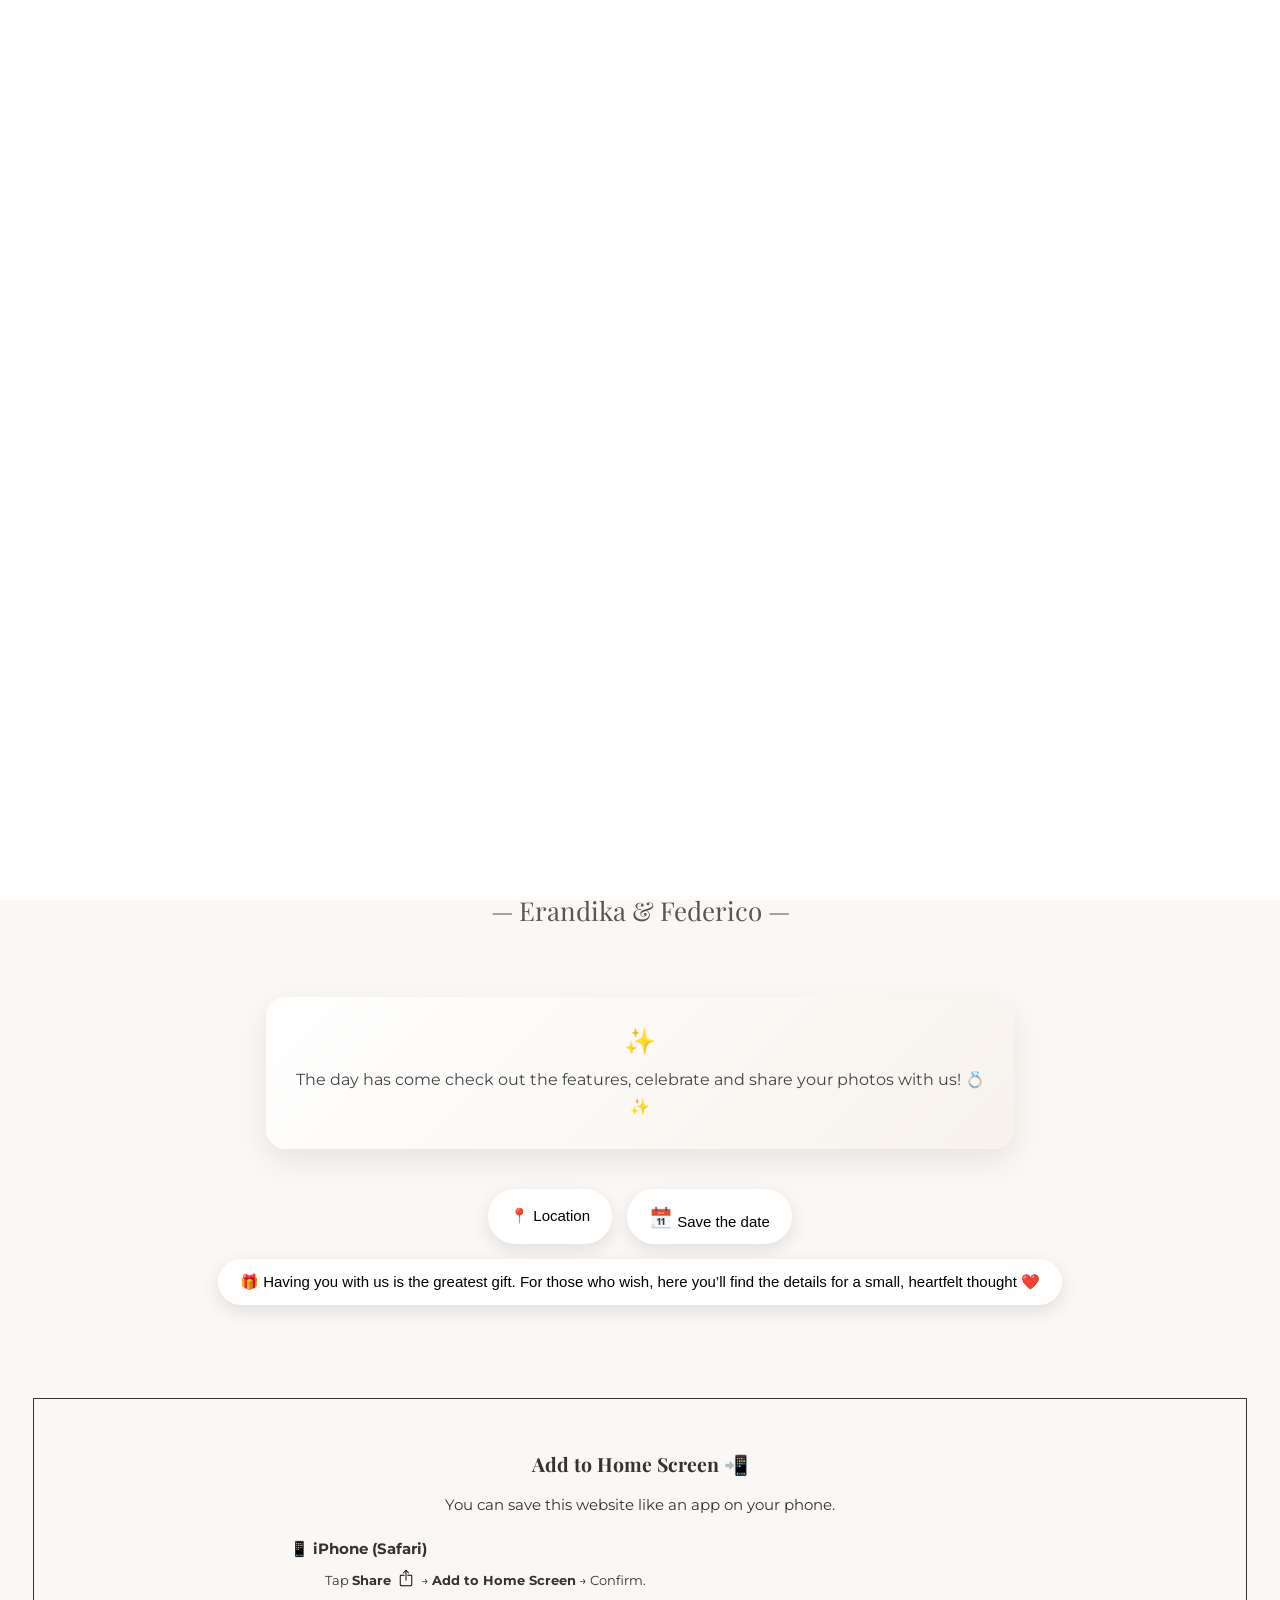
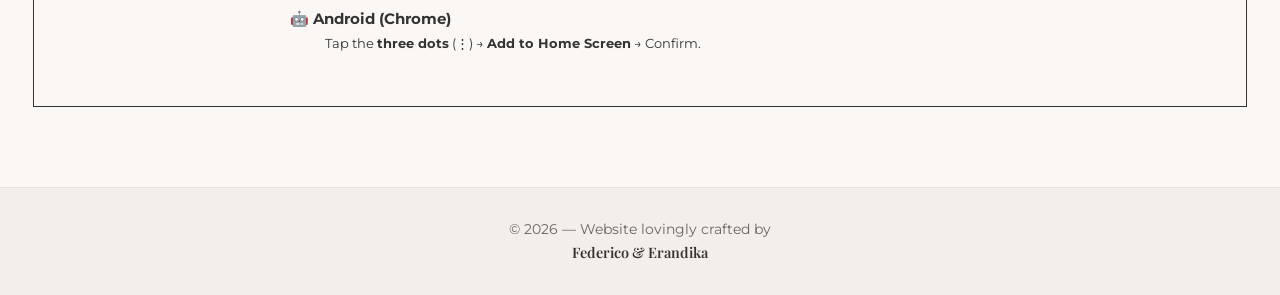
==== index.html @ 7929e70b "add ceremony page to help guests to understand what's happening" ====
<!DOCTYPE html>
<html lang="it">
<head>
  <meta charset="UTF-8">
  <title>Wedding Day 💍</title>
  <meta name="viewport" content="width=device-width, initial-scale=1.0">
  <link href="https://unpkg.com/aos@2.3.4/dist/aos.css" rel="stylesheet">
  <link rel="icon" type="image/png" href="assets/img/wedding-logo.png">
  <link rel="apple-touch-icon" href="assets/img/wedding-logo.png">
  <meta property="og:title" content="Save the date, here we are! Erandika & Federico 💍">
  <meta property="og:description" content="Scopri tutti i dettagli e conferma la tua presenza">
  <meta property="og:image" content="https://federicoerandika-max.github.io/weddingDay/preview.jpg">
  <meta property="og:url" content="https://federicoerandika-max.github.io/weddingDay-test">

  <link href="https://fonts.googleapis.com/css2?family=Playfair+Display:wght@400;600&family=Montserrat:wght@300;500&display=swap" rel="stylesheet">
  <link rel="stylesheet" href="assets/css/future-updates.css">
  <link rel="stylesheet" href="assets/css/photo-share.css">
  <link rel="stylesheet" href="assets/css/gallery.css">
  <link rel="stylesheet" href="assets/css/navbarstyles.css">
  <link rel="stylesheet" href="assets/css/table-finder.css">
  
  <style>
    [data-aos] {
      transition-property: transform, opacity;
    }
    
    body {
      margin: 0;
      font-family: 'Montserrat', sans-serif;
      background: #faf7f4;
      color: #333;
      text-align: center;
    }

    h1, h2 {
      font-family: 'Playfair Display', serif;
    }

    .container {
      max-width: 900px;
      margin: auto;
      padding: 20px;
    }

    .lang-switch {
      margin-bottom: 15px;
    }

    .lang-switch button {
      border: none;
      background: white;
      padding: 8px 14px;
      margin: 0 5px;
      border-radius: 20px;
      cursor: pointer;
      box-shadow: 0 4px 10px rgba(0,0,0,0.1);
    }

    .video-wrapper {
      position: relative;
      border-radius: 16px;
      overflow: hidden;
    }

    video {
      width: 100%;
      border-radius: 16px;
    }

    .tooltip {
      position: absolute;
      background: rgba(255,255,255,0.95);
      padding: 12px 18px;
      border-radius: 20px;
      font-weight: 500;
      cursor: pointer;
      box-shadow: 0 8px 20px rgba(0,0,0,0.15);
      display: none;
      animation: fadeIn 1s ease forwards;
    }

    .tooltip.location {
      top: 8%;
      left: 5%;
    }

    .tooltip.date {
      bottom: 8%;
      right: 5%;
    }

    @keyframes fadeIn {
      from { opacity: 0; transform: scale(0.9); }
      to { opacity: 1; transform: scale(1); }
    }

    .countdown {
      display: flex;
      justify-content: center;
      gap: 15px;
      margin: 30px 0;
    }

    .countdown div {
      background: white;
      padding: 15px;
      border-radius: 14px;
      min-width: 70px;
      box-shadow: 0 5px 15px rgba(0,0,0,0.08);
    }

    iframe {
      width: 100%;
      min-height: 900px;
      border: none;
      border-radius: 20px;
      margin-top: 30px;
    }

    @media (max-width: 600px) {
      .tooltip.location { top: 10%; left: 5%; }
      .tooltip.date { bottom: 10%; right: 5%; }
      .countdown {
        gap: 10px;
      }
    
      .countdown div {
        padding: 12px;
        min-width: 60px;
        font-size: 14px;
      }
    }

    #intro {
      max-width: 700px;
      margin: auto;
      font-size: 16px;
    }

    #addToHome, #iosSteps, #androidSteps {
      font-size: 13px;
      padding: 5%;
    }

    #signature {
      margin-top: 40px;
      font-family: 'Playfair Display', serif;
      font-size: 26px;
      color: #444;
      opacity: 0.9;
    }

    #signature::before {
      content: "— ";
    }

    #signature::after {
      content: " —";
    }

    @media (max-width: 600px) {
      #signature {
        font-size: 22px;
      }
      

      iframe {
        min-height: 1980px;
      }
    }

    body.lock-scroll {
      overflow: hidden;
    }

    .video-wrapper.fullscreen {
      position: fixed;
      inset: 0;
      z-index: 999;
      border-radius: 0;
    }

    .video-wrapper.fullscreen video {
      height: 100vh;
      object-fit: contain;
      background: white;
      border-radius: 0;
    }

    .info-buttons {
      display: flex;
      flex-wrap: wrap;
      justify-content: center;
      gap: 15px;
      margin: 40px 0;
    }

    .info-buttons button {
      border: none;
      background: white;
      padding: 14px 22px;
      border-radius: 30px;
      font-size: 15px;
      cursor: pointer;
      box-shadow: 0 6px 18px rgba(0,0,0,0.1);
    }

    @keyframes videoExit {
      from {
        transform: scale(1);
        opacity: 1;
      }
      to {
        transform: scale(0.92);
        opacity: 0;
      }
    }

    .video-wrapper.exit {
      animation: videoExit 1s ease forwards;
    }

    .iban, .name {
        margin: 25px 0;
        padding: 20px;
        border-radius: 16px;
        background: #f6f3f0;
        font-weight: 500;
        letter-spacing: 0.5px;
        word-break: break-all;
        cursor: pointer;
        transition: transform .15s ease, background .15s ease;
    }

    iban:active {
        transform: scale(0.97);
        background: #ece7e2;
    }

    a {
        display: inline-block;
        margin-top: 25px;
        padding: 12px 24px;
        border-radius: 30px;
        background: #fff;
        color: #333;
        text-decoration: none;
        box-shadow: 0 5px 15px rgba(0, 0, 0, 0.1);
    }

    #giftSheet {
      position: fixed;
      inset: 0;
      background: rgba(0,0,0,0.4);
      display: none;
      z-index: 2000;
    }

    #giftSheet.active {
      display: block;
    }

    .sheet-content {
      position: absolute;
      bottom: 0;
      width: 90%;
      background: #faf7f4;
      border-radius: 24px 24px 0 0;
      padding: 30px 20px;
      animation: slideUp .4s ease;
    }

    .sheet-handle {
      width: 40px;
      height: 5px;
      background: #ccc;
      border-radius: 10px;
      margin: 0 auto 15px;
    }

    @keyframes slideUp {
        from {
            transform: translateY(100%);
        }

        to {
            transform: translateY(0);
        }
    }

    button#closeButton {
      background: white;
      padding: 5px 10px;
      border-radius: 6px;
      border: 1px solid white;
      font-family: 'Montserrat', sans-serif;
    }

    .sheet-content {
      transition: transform 0.35s ease;
      touch-action: none;
    }

    #giftSheet.closing .sheet-content {
      transform: translateY(100%);
    }

    .sheet-handle {
      animation: handlePulse 2s infinite;
    }

    @keyframes handlePulse {
      0%, 100% { opacity: 0.6; }
      50% { opacity: 1; }
    }

    #giftSheet {
      pointer-events: none;
    }

    #giftSheet.active {
      pointer-events: auto;
    }
    
    .site-footer {
      margin-top: 80px;
      padding: 30px 20px;
      background: #f3eee9;
      color: #666;
      font-size: 0.9rem;
      border-top: 1px solid rgba(0,0,0,0.05);
    }
    
    .site-footer strong {
      font-family: 'Playfair Display', serif;
      font-weight: 600;
      color: #333;
    }
    
    .site-footer p {
      margin: 0;
      line-height: 1.6;
    }

    /* animazioni in out */
    .fade-in-up {
      opacity: 0;
      transform: translateY(30px);
      transition: all .6s ease;
    }

    .fade-in-up.visible {
      opacity: 1;
      transform: translateY(0);
    }

    .fade-out-down {
      opacity: 0;
      transform: translateY(20px);
    }

    .hidden {
      display: none !important;
    }
  </style>
</head>

<body>

    <header class="navbar hidden" >
        <div class="nav-container">
          <a href="index.html" class="nav-logo">Federico & Erandika</a>
      
          <button class="nav-toggle" id="navToggle" aria-label="Menu">
            ☰
          </button>
        </div>
      
        <nav class="nav-links" id="navLinks">
          <a href="index.html" class="nav-link">Home</a>
          <a href="pages/timeline.html" class="nav-link navTimeline hidden" id="navTimeline">Timeline 🕒</a>
          <a href="pages/poruwa.html" class="nav-link hidden" id="navPoruwa"></a>
          <a href="pages/gift.html" class="nav-link" id="navGift"></a>
          <a href="https://itunes.apple.com/it/app/wedshoots/id660256196?ls=1" class="nav-link last" id="navWedshoots"></a>
          <!-- <a href="pages/timeline.html" class="nav-link" id="navFAQ"></a> -->
        </nav>
      </header>
      

<div class="container">

  <!-- LANGUAGE SWITCH -->
  <div class="lang-switch">
    <button onclick="setLanguage('it')">🇮🇹 Italiano</button>
    <button onclick="setLanguage('en')">🇬🇧 English</button>
  </div>

  <h1 id="title"></h1>

  <!-- VIDEO -->
  <div class="video-wrapper">
    <video id="weddingVideo" autoplay muted playsinline>
      <source id="videoSource" src="" type="video/mp4">
    </video>

    <div class="tooltip location" onclick="openMaps()">📍 <span id="locationLabel"></span></div>
    <div class="tooltip date" onclick="addToCalendar()">
      <img src="assets/img/june-11-calendar.png" alt="calendar icon" width="50" height="50" style="
            border: none;
            margin: -13px;
            position: relative;
            top: 4px;
        "> <span id="dateLabel"></span>
    </div>

  </div>

  <!-- COUNTDOWN -->
   <section id="countdownSection">
    <h2 id="countdownTitle" data-aos="fade-up"></h2>
    <div class="countdown" id="countdown" data-aos="zoom-in" data-aos-delay="300"></div>
   </section>
  
  <!-- TABLE FINDER (visibile solo il giorno del matrimonio) -->
  <section id="tableFinder" class="table-finder hidden" data-aos="fade-up">
    <br>
    <h2 id="tfTitle"></h2>
    <p class="tf-subtitle" id="tfSubtitle"></p>

    <!-- Form di ricerca con autocomplete -->
    <div class="tf-search-form" id="tfSearchForm">
      <div class="tf-autocomplete-wrapper">
        <input type="text" id="tfInput" autocomplete="off">
        <ul class="tf-dropdown" id="tfDropdown"></ul>
      </div>
    </div>

    <!-- Risultato -->
    <div class="tf-result" id="tfResult">
      <div class="tf-result-card">
        <img src="assets/img/white-jasmine-flower.png" class="tf-table-icon" width="50" height="50" style="place-self: anchor-center;">
        <p class="tf-guest-name" id="tfGuestName"></p>
        <p class="tf-table-name" id="tfTableName"></p>
      </div>
      <br>
      <button class="tf-change-btn" onclick="resetTableFinder()" id="tfChangeBtn"></button>
    </div>

    <!-- Non trovato -->
    <p class="tf-not-found" id="tfNotFound"></p>
  </section>

  <!-- TEXT -->
  <p id="intro" style="margin-top:30px; line-height:1.7;" data-aos="fade-up" data-aos-delay="150"></p>

  <br><br>
  <div id="signature" data-aos="fade-up" data-aos-anchor="#formTitle" data-aos-delay="300">
    <span id="signatureText"></span>
  </div>

  <!-- FORM -->
  <h2 id="formTitle" data-aos="fade-up"></h2>
  <div id="moduleForm">
    <iframe src="https://docs.google.com/forms/d/e/1FAIpQLSdMn0MNh3PHIAVU8OO1W1rGzOxo4_UyxrAfP-YkgaRZuObMDg/viewform?embedded=true"
      width="100%"
      height="900"
      frameborder="0"
      marginheight="0"
      marginwidth="0">
    </iframe>
  </div>
  


  <br>
  <div class="future-updates" data-aos="fade-up" data-aos-delay="150">
    <span class="future-icon">✨</span>
    <p id="futureUpdates"></p>
  </div>

  <div id="instagramShare" class="instagram-share hidden" data-aos="zoom-in">
    <p style="margin-top:12px; font-size:0.85rem; opacity:0.7;" id="tagAdvice">
    </p>

    <button class="ig-button" onclick="openInstagram()" id="shareOnInstagram">
    </button>
    <br>
    <button id="wedshootsBtn"
        class="action-btn"
        data-i18n="wedshoots_btn" onclick="onClickShareAPhoto()">
    </button>
    <br>   
  </div>

  <div class="info-buttons fade-in-up" id="info-buttons">
  <div id="btn-timeline" class="btn-timeline hidden">
      <button onclick="window.location.href='pages/timeline.html'">
        <span id="timeline"></span>
      </button>
      <br>
    </div>
    <button onclick="openMaps()">📍 <span id="btnLocation"></span></button>
    <button onclick="addToCalendar()">
      <img src="assets/img/june-11-calendar.png" alt="calendar icon" width="50" height="50" style="
            border: none;
            margin: -13px;
            position: relative;
            top: 4px;
        "> <span id="btnDate"></span>
    </button>
    <button onclick="openGift()">🎁 <span id="btnGift"></span></button>
  </div>
</div>

<section id="hashtagGallery" class="hashtag-gallery hidden" data-aos="fade-up">
  <h3 id="hashtagGalleryTitle"></h3>
  <p id="publishedPhotos">
  </p>

  <div class="gallery-embed">
    <!-- iframe servizio hashtag qui -->
  </div>
</section>

<section id="addToHome" data-aos="fade-up" style="margin: 33px;border: 1px solid;padding: 36px;">
  <h2 id="addHomeTitle"></h2>

  <div style="max-width:700px;margin:auto;font-size:15px;line-height:1.6;">
    <p id="addHomeIntro"></p>

    <div style="text-align:left;margin-top:20px;">
      <p><strong>📱 iPhone (Safari)</strong><br>
        <span id="iosSteps"></span>
      </p>

      <p><strong>🤖 Android (Chrome)</strong><br>
        <span id="androidSteps"></span>
      </p>
    </div>
  </div>
</section>

<script src="https://unpkg.com/aos@2.3.4/dist/aos.js"></script>
<script>
  /* ================== TRANSITIONS ================== */
  AOS.init({
    duration: 900,
    once: true,
    easing: 'ease-out-cubic'
  });
</script>
  
<script>
  
  
/* ================== TRANSLATIONS ================== */
const translations = {
  it: {
    title: "Ci sposiamo 💍",
    countdownTitle: "Countdown al grande giorno",
    formTitle: "Conferma la tua presenza",
    location: "Location",
    date: "Salva la data",
    intro: `
        Ebbene sì… ci siamo!<br><br>
        Dopo tanta (tantissima!) attesa, possiamo dirlo ad alta voce: <strong>ci sposiamo! 👰🏽‍♀️🤵🏾‍♂️</strong><br><br>
        In questa pagina troverete un breve <strong>modulo da compilare</strong>, ci aiuterà a organizzare tutto al meglio
        e a prenderci cura di ogni dettaglio, vi chiediamo solo di farci sapere <strong>entro il 30 marzo</strong>:<br><br>
        Avervi accanto in questo giorno così importante per noi renderà tutto ancora più speciale.<br><br>
        Non vediamo l’ora di festeggiare, emozionarci e vivere questo momento insieme a voi,
        con le persone che amiamo davvero ❤️✨
    `,
    futureUpdates: "Seguiranno a breve ulteriori dettagli dell\'evento.",
    addHomeTitle: "Aggiungi alla Home 📲",
    addHomeIntro: "Puoi salvare questo sito come se fosse un’app sul tuo telefono.",
    iosSteps: `Tocca il pulsante <strong>Condividi</strong> <img src="assets/img/share-apple.svg" alt="share icon" width="24" height="24" style="position: relative;top: 6px;" onclick="addToHome()"> → <strong>Aggiungi alla schermata Home</strong> → Conferma.`,
    androidSteps: "Tocca i <strong>tre puntini</strong> (⋮) → <strong>Aggiungi a schermata Home</strong> → Conferma.",
    signature: "Erandika & Federico",
    btnLocation: "Location",
    btnDate: "Salva la data",
    btnGift: "Se desiderate farci un regalo, il dono più grande per noi sarà avervi accanto. Per chi lo desidera, qui trovate le coordinate per un pensiero libero e spontaneo ❤️",
    giftTitle: "Un pensiero per noi 🎁",
    giftText: "Il regalo più grande per noi sarà avervi accanto in questo giorno speciale.<br><br>Per chi lo desidera, qui trovate le coordinate per un pensiero libero e spontaneo ❤️",
    iban: "IBAN: IT78 L030 6909 4831 0000 001 1214",
    copy: "Tocca per copiare",
    closeButton: 'Chiudi',
    name: "INTESTATARIO: <br> HARIN FEDERICO ATTYGALA",
    footer: "© 2026 — Sito realizzato con amore da<br><strong>Federico & Erandika</strong>",
    tagAdvice: `taggaci <strong id="tagEra">@erandikaconthrath</strong> e <strong id="tagFede">@harinfederico</strong>`,
    shareOnInstagram: "Condividi su Instagram 📸 ",
    publishedPhotos: `
      Tutte le foto verranno pubblicate con<br>
      <strong>#ErandikaFedericoWedding2026</strong>
    `,
    hashtagGalleryTitle: "Momenti condivisi ❤️",
    wedshoots_btn: `
      Condividi i tuoi scatti 📸<br>
      <small> (il codice è già copiato dovrai solo incollarlo) </small>
    `,
    formRevealed: 'Il grande giorno è arrivato, scopri tutte le funzionalità, festeggia e condividi le tue foto con noi! 💍✨',
    timeline: 'Segui la Timeline dell\'evento 🕒',
    navGift: 'Un pensiero per noi 🎁',
    navPoruwa: 'La cerimonia del Poruwa <img src="assets/img/white-jasmine-flower.png" class="tf-table-icon" width="26px" height="26px position: relative; top: 6px;" style="place-self: anchor-center;">',
    navFAQ: 'Domande frequenti',
    navWedshoots: 'Portati avanti e scairca Wedshoots <img src="assets/img/ico_wedshoots.svg" alt="WedShoots" width="26px" height="26px" style=" position: relative; top: 6px;">',
    tfTitle: 'Trova il tuo tavolo <img src="assets/img/white-jasmine-flower.png" class="tf-table-icon" width="30" height="30" style="place-self: anchor-center;">',
    tfSubtitle: 'Inserisci il tuo nome per scoprire dove sei seduto',
    tfPlaceholder: 'Il tuo nome...',
    tfButton: 'Cerca',
    tfResultLabel: 'sei al',
    tfNotFound: 'Nome non trovato, prova con nome e cognome 🤔',
    tfChangeBtn: 'Cerca un altro nome'
  },
  en: {
    title: "We’re getting married 💍",
    countdownTitle: "Countdown to the big day",
    formTitle: "RSVP",
    location: "Location",
    date: "Save the date",
    intro: `
      Here we are… it’s finally happening!<br><br>
      After so much (so, so much!) waiting, we can finally say it out loud:
      <strong>we’re getting married! 👰🏽‍♀️🤵🏾‍♂️</strong><br><br>
      On this page you’ll find a <strong>short form to fill out</strong> — it will help us organize everything
      as smoothly as possible and take care of all the little details, please let us know <strong>by March 30th</strong>:<br><br>
      Having you by our side on such an important day will make it even more special.<br><br>
      We can’t wait to celebrate, get emotional, and share this moment with you,
      with the people we truly love ❤️✨
    `,
    futureUpdates: "Stay tuned for more updates regarding the event.",
    addHomeTitle: "Add to Home Screen 📲",
    addHomeIntro: "You can save this website like an app on your phone.",
    iosSteps: `Tap <strong>Share</strong> <img src="assets/img/share-apple.svg" alt="share icon" width="24" height="24" style="position: relative;top: 6px;" onclick="addToHome()"> → <strong>Add to Home Screen</strong> → Confirm.`,
    androidSteps: "Tap the <strong>three dots</strong> (⋮) → <strong>Add to Home Screen</strong> → Confirm.",
    signature: "Erandika & Federico",
    btnLocation: "Location",
    btnDate: "Save the date",
    btnGift: "Having you with us is the greatest gift. For those who wish, here you’ll find the details for a small, heartfelt thought ❤️",
    giftTitle: "A little thought for us 🎁",
    giftText: "Having you with us is the greatest gift.<br><br>For those who wish, here are the details for a small, heartfelt thought ❤️",
    iban: "IBAN: IT78 L030 6909 4831 0000 001 1214",
    copy: "Click to copy",
    closeButton: 'Close',
    name: "ACCOUNT HOLDER: <br> HARIN FEDERICO ATTYGALA",
    footer: "© 2026 — Website lovingly crafted by<br><strong>Federico & Erandika</strong>",
    tagAdvice: `tag us <strong id="tagEra">@erandikaconthrath</strong> & <strong id="tagFede">@harinfederico</strong>`,
    shareOnInstagram: "Share on Instagram 📸",
    publishedPhotos: `
      All the photos will be shared with<br>
      <strong>#ErandikaFedericoWedding2026</strong>
    `,
    hashtagGalleryTitle: "Shared moments ❤️",
    wedshoots_btn: `
        Share your photos 📸<br>
        <small> (the code is already copied, you just need to paste it) </small>
    `,
    formRevealed: 'The day has come check out the features, celebrate and share your photos with us! 💍✨',
    timeline: 'Follow the timeline of the event 🕒',
    navGift: 'A little thought for us 🎁',
    navPoruwa: 'The Poruwa Ceremony <img src="assets/img/white-jasmine-flower.png" class="tf-table-icon" width="26px" height="26px position: relative; top: 6px;" style="place-self: anchor-center;">',
    navFAQ: 'Frequently asked questions',
    navWedshoots: 'Get ahead and download Wedshoots <img src="assets/img/ico_wedshoots.svg" alt="WedShoots" width="26px" height="26px" style=" position: relative; top: 6px;">',
    tfTitle: 'Find your table <img src="assets/img/white-jasmine-flower.png" class="tf-table-icon" width="50" height="50" style="place-self: anchor-center;">',
    tfSubtitle: 'Enter your name to find your seat',
    tfPlaceholder: 'Your name...',
    tfButton: 'Search',
    tfResultLabel: 'you\'re at',
    tfNotFound: 'Name not found, try with first and last name 🤔',
    tfChangeBtn: 'Search another name'
  },
  
};

var globalLanguage = {};

/* ================== LANGUAGE ================== */
function detectLanguage() {
  const saved = localStorage.getItem('lang');
  if (saved) return saved;

  const browserLang = navigator.language || navigator.userLanguage;
  return browserLang.startsWith('en') ? 'en' : 'it';
}

function setLanguage(lang) {
  document.querySelectorAll('.tooltip').forEach(t => t.style.display = 'none')
  localStorage.setItem('lang', lang);
  applyLanguage(lang);
}

function applyLanguage(lang) {
  document.documentElement.lang = lang;

  globalLanguage = lang;

  const t = translations[lang];
  document.getElementById('title').innerHTML = t.title;
  document.getElementById('intro').innerHTML = t.intro;
  document.getElementById('countdownTitle').innerHTML = t.countdownTitle;
  document.getElementById('formTitle').innerHTML = t.formTitle;
  document.getElementById('locationLabel').innerHTML = t.location;
  document.getElementById('dateLabel').innerHTML = t.date;
  if (dayHasCome() || isTestEnv()) {
    // change future updates text
    document.getElementById('futureUpdates').innerHTML = t.formRevealed;
  } else {
    document.getElementById('futureUpdates').innerHTML = t.futureUpdates;
  }
  document.getElementById('addHomeTitle').innerHTML = t.addHomeTitle;
  document.getElementById('addHomeIntro').innerHTML = t.addHomeIntro;
  document.getElementById('iosSteps').innerHTML = t.iosSteps;
  document.getElementById('androidSteps').innerHTML = t.androidSteps;
  document.getElementById('signatureText').innerHTML = t.signature;
  document.getElementById('btnLocation').innerHTML = t.btnLocation;
  document.getElementById('btnDate').innerHTML = t.btnDate;
  document.getElementById('btnGift').innerHTML = t.btnGift;
  document.getElementById('tagAdvice').innerHTML = t.tagAdvice;
  document.getElementById('shareOnInstagram').innerHTML = t.shareOnInstagram;
  document.getElementById('wedshootsBtn').innerHTML = t.wedshoots_btn;
  document.getElementById('publishedPhotos').innerHTML = t.publishedPhotos;
  document.getElementById('hashtagGalleryTitle').innerHTML = t.hashtagGalleryTitle;
  document.getElementById('timeline').innerHTML = t.timeline;
  document.getElementById('navWedshoots').innerHTML = t.navWedshoots;
  if (document.getElementById('navGift')) {
    document.getElementById('navGift').innerHTML = t.navGift;
  }
  if (document.getElementById('navPoruwa')) {
    document.getElementById('navPoruwa').innerHTML = t.navPoruwa;
  }

  if (document.getElementById('footerText')) {
    document.getElementById('footerText').innerHTML = t.footer;
  }

  // ── Table Finder translations ──
  document.getElementById('tfTitle').innerHTML = t.tfTitle;
  document.getElementById('tfSubtitle').innerHTML = t.tfSubtitle;
  document.getElementById('tfInput').placeholder = t.tfPlaceholder;
  document.getElementById('tfNotFound').innerHTML = t.tfNotFound;
  document.getElementById('tfChangeBtn').innerHTML = t.tfChangeBtn;
  // Aggiorna label se il risultato è già visibile
  const savedTable = localStorage.getItem('guestTable');
  const savedFullName = localStorage.getItem('guestFullName');
  if (savedTable && savedFullName && document.getElementById('tfResult').classList.contains('visible')) {
    document.getElementById('tfGuestName').textContent = savedFullName + ', ' + t.tfResultLabel;
  }

  const videoSource = document.getElementById('videoSource');
  var videoPath = 'assets/';

  videoSource.src = videoPath + (lang === 'en' ? 'video-en.mp4' : 'video-it.mp4');

  const video = document.getElementById('weddingVideo');
  const wrapper = document.querySelector('.video-wrapper');

  // ── Controlla se l'utente ha già visitato il sito ──
  const hasVisited = localStorage.getItem('hasVisitedBefore');

  if (hasVisited) {
    // ── RETURNING VISITOR: salta il video fullscreen ──
    video.onended = null;
    video.ontimeupdate = null;
    document.body.classList.remove('lock-scroll');
    wrapper.classList.remove('fullscreen');

    // Mostra navbar subito
    const navbar = document.querySelector('.navbar');
    if (navbar) {
      navbar.classList.remove('hidden');
    }

    // Mostra tooltip subito
    document.querySelectorAll('.tooltip').forEach(tip => tip.style.display = 'block');

    // Imposta footer
    if (document.getElementById('footerText') && !document.getElementById('footerText').innerHTML) {
      document.getElementById('footerText').innerHTML = t.footer;
    }

    // Video fermo al primo frame (non fullscreen)
    video.muted = true;
    video.loop = false;
    video.autoplay = false;
    video.load();
    video.addEventListener('loadeddata', function onLoaded() {
      video.currentTime = 0;
      video.pause();
      video.removeEventListener('loadeddata', onLoaded);
    }, { once: true });

    return; // esce senza attivare il flusso fullscreen
  }

  // ── FIRST-TIME VISITOR: video fullscreen completo ──
  let offset = 1; // secondi prima della fine
  video.load();
  video.play();
  if (isTestEnv()) {
    video.playbackRate = 4.0;
  }
  video.onended = null;
  video.ontimeupdate = null;
  
  document.body.classList.add('lock-scroll');
  wrapper.classList.add('fullscreen');
  
  video.ontimeupdate = () => {
    if (dayHasCome() || isTestEnv()) {
        offset = video.duration && !isNaN(video.duration) && JSON.parse(JSON.stringify(video.duration)) - 3;
    }

    if (video.duration && video.currentTime >= video.duration - offset) {
      video.pause();
      video.currentTime = video.duration - offset;

      /* UNLOCK SCROLL */
      document.body.classList.remove('lock-scroll');
      wrapper.classList.remove('fullscreen');

      /* reveal navbar now that video left fullscreen */
      const navbar = document.querySelector('.navbar');
      if (navbar) {
        navbar.classList.remove('hidden');
      }

      /* TOOLTIP */
      document.querySelectorAll('.tooltip').forEach(t => t.style.display = 'block');
      
      if (document.getElementById('footerText') && !document.getElementById('footerText').innerHTML) {
        document.getElementById('footerText').innerHTML = t.footer;
      }

      // ── Salva in localStorage che l'utente ha visitato il sito ──
      localStorage.setItem('hasVisitedBefore', 'true');
    }
  };
}

/* ================== LINKS ================== */
function openMaps() {
  window.open("https://maps.app.goo.gl/duaGwvAzbdR5dpmy7?g_st=ic", "_blank");
}

function addToCalendar() {
  const isApple = /iPhone|iPad|iPod|Macintosh/.test(navigator.userAgent);

  if (isApple) {
    // Apple Calendar
    window.location.href = "wedding.ics";
  } else {
    // Google Calendar
    window.open(
      "https://www.google.com/calendar/render?action=TEMPLATE" +
      "&text=Wedding" +
      "&dates=20260611T143000/20260612T010000" +
      "&location=Giardini+la+Pergola,+Via+Dazio+35,+Alessandria",
      "_blank"
    );
  }
}

function openGift() {
  if (window.innerWidth < 768) {
    document.getElementById('giftSheet').classList.add('active');

    document.getElementById('ibanText').innerText = translations[globalLanguage].iban;
    document.getElementById('copyHintIBAN').innerHTML = translations[globalLanguage].copy;
    document.getElementById('nameText').innerHTML = translations[globalLanguage].name;
    document.getElementById('copyHintName').innerHTML = translations[globalLanguage].copy;
    document.getElementById('closeButton').innerHTML = translations[globalLanguage].closeButton;
  } else {
    window.location.href = "gift.html";
  }
}

function closeGiftSheet() {
  const sheet = document.getElementById('giftSheet');

  sheet.classList.add('closing');
  sheet.querySelector('.sheet-content').style.transform = '';

  setTimeout(() => {
    sheet.classList.remove('active', 'closing');
  }, 350);
}

function copyIBAN() {
    const text = document.getElementById('ibanText').innerText;

    navigator.clipboard.writeText(text.replace(' ', '').replace('IBAN:', ''));

    const hint = document.getElementById('copyHintIBAN');
    hint.innerHTML = globalLanguage === 'it' ? 'Copiato negli appunti ✔️' : 'Copied to clipboard ✔️';

    setTimeout(() => {
        hint.innerHTML = globalLanguage === 'it'
            ? 'Tocca per copiare'
            : 'Tap to copy';
    }, 2000);
}

function copyName() {
    const text = document.getElementById('nameText').innerText;

    navigator.clipboard.writeText((globalLanguage === 'it') ? text.replace('INTESTATARIO:\n', '') : text.replace('ACCOUNT HOLDER:\n', ''));

    const hint = document.getElementById('copyHintName');
    hint.innerHTML = globalLanguage === 'it' ? 'Copiato negli appunti ✔️' : 'Copied to clipboard ✔️';

    setTimeout(() => {
        hint.innerHTML = globalLanguage === 'it'
            ? 'Tocca per copiare'
            : 'Tap to copy';
    }, 2000);
}

/* ================== COUNTDOWN ================== */
const weddingDate = new Date("2026-06-11T14:30:00+02:00"); // Europe/Rome (DST)

function updateCountdown() {
  const now = new Date();
  const diff = weddingDate - now;

  if (diff <= 0) return;

  const d = Math.floor(diff / (1000 * 60 * 60 * 24));
  const h = Math.floor((diff / (1000 * 60 * 60)) % 24);
  const m = Math.floor((diff / (1000 * 60)) % 60);
  const s = Math.floor((diff / 1000) % 60);

  document.getElementById("countdown").innerHTML = `
    <div>${d}<br>${document.documentElement.lang === 'it' ? 'Giorni' : 'Days'}</div>
    <div>${h}<br>${document.documentElement.lang === 'it' ? 'Ore' : 'Hours'}</div>
    <div>${m}<br>Min</div>
    <div>${s}<br>Sec</div>
  `;

  activateWeddingFeatures();
  deactivateSections("countdownSection");
}

countDownForm();
updateCountdown();
setInterval(updateCountdown, 1000);

/* INIT */
applyLanguage(detectLanguage());

/* Wait till the video fade out */
setTimeout(() => {
    dragDownGiftHandler();
    animationHandlerByID("footer");
    animationHandlerByID("info-buttons");
}, 350);

/* drag down del gift sheet */
function dragDownGiftHandler() {
  let startY = 0;
    let currentY = 0;
    let dragging = false;

    const sheet = document.getElementById('giftSheet');
    const sheetContent = sheet.querySelector('.sheet-content');
    const handle = sheet.querySelector('.sheet-handle');

    handle.addEventListener('touchstart', e => {
      if (!sheet.classList.contains('active')) return;

      startY = e.touches[0].clientY;
      dragging = true;
    });

    handle.addEventListener('touchmove', e => {
      if (!dragging || !sheet.classList.contains('active')) return;

      currentY = e.touches[0].clientY;
      const diff = currentY - startY;

      if (diff > 0) {
        sheetContent.style.transform = `translateY(${diff}px)`;
      }
    });

    handle.addEventListener('touchend', () => {
      if (!dragging) return;

      dragging = false;
      const diff = currentY - startY;

      if (diff > 120) {
        closeGiftSheet();
      } else {
        sheetContent.style.transform = `translateY(0)`;
      }

      startY = currentY = 0;
    });
}

/* observer bidirezionale per animazioni */
function animationHandlerByID(elementID) {
  const element = document.getElementById(elementID);

  if (elementID === 'footer' && document.getElementById('footerText') && !document.getElementById('footerText').innerHTML) {
      document.getElementById('footerText').innerHTML = translations[globalLanguage].footer;
  }

  const observer = new IntersectionObserver(
    ([entry]) => {
      if (entry.isIntersecting) {
        element.classList.add("visible");
        element.classList.remove("fade-out-down");
      } else {
        element.classList.remove("visible");
        element.classList.add("fade-out-down");
      }
    },
    { threshold: 0.2 }
  );

  observer.observe(element);
}

function vibrateOnReveal() {
  if (/iPhone|iPad|iPod|Android/.test(navigator.userAgent) && "vibrate" in navigator) {
    navigator.vibrate([200, 100, 200]);
  }
}

function activateWeddingFeatures() {
  const now = new Date();

  if ((now >= weddingDate) || isTestEnv()) {
    const navTimeline = document.getElementById("navTimeline");
    const btnTimeline = document.getElementById("btn-timeline");
    const igSection = document.getElementById("instagramShare");
    const gallery = document.getElementById("hashtagGallery");
    const navPoruwa = document.getElementById("navPoruwa");
    igSection.classList.remove("hidden");
    gallery.classList.remove("hidden");
    btnTimeline.classList.remove("hidden");
    navTimeline.classList.remove("hidden");
    if (navPoruwa) navPoruwa.classList.remove("hidden");
    vibrateOnReveal();
    AOS.refresh();
  }
}

function deactivateSections(section) {
  const now = new Date();

  if ((now >= weddingDate) || isTestEnv()) {
    const countdownSection = document.getElementById(section);
    countdownSection.classList.add("hidden");
  }
}

function countDownForm() {
  // hiding form after deadline (30 May 2026, 14:30 Europe/Rome time)
  const formEndingDate = new Date("2026-05-30T14:30:00+02:00"); // Europe/Rome (DST)
  const now = new Date();
  if ((now >= formEndingDate) || isTestEnv()) {
    const moduleForm = document.getElementById("moduleForm");
    moduleForm.style.display = "none";
    const formTitle = document.getElementById('formTitle');
    formTitle.style.display = "none";
    const intro = document.getElementById('intro');
    intro.style.display = "none";
  }
}

const shareData = {
  title: translations[globalLanguage].signature,
  text: translations[globalLanguage].title,
  url: window.location.href // L'URL della pagina corrente
}

async function addToHome() {
  // Controlla se il browser supporta la Web Share API
  if (navigator.share) {
    try {
      await navigator.share(shareData);
    } catch (err) {
      console.log('Errore o condivisione annullata:', err);
    }
  }
}

function onClickShareAPhoto() {
  navigator.clipboard.writeText("IT218643e8");
  const wedshootsUrl = "https://www.matrimonio.com/web/W9094403/wedshoots-8";

  if ("vibrate" in navigator) {
    navigator.vibrate([150, 80, 150]);
  }

  window.open(wedshootsUrl, "_blank");
}

function isTestEnv() {
  return window.location.href.includes('test');
}

function dayHasCome() {
  const now = new Date();
  return now >= weddingDate;
}

const navToggle = document.getElementById("navToggle");
const navLinks = document.getElementById("navLinks");

navToggle.addEventListener("click", () => {
  const opened = navLinks.classList.toggle("open");
  navToggle.classList.toggle('active');
  navToggle.setAttribute('aria-expanded', opened);
});

document.querySelectorAll(".nav-link").forEach(link => {
  if (link.href === window.location.href) {
    link.style.fontWeight = "600";
  }
});

/* ================== RESET VIDEO FULLSCREEN ================== */
// Click su nav-logo o link "Home" → resetta localStorage e ricarica per rivedere il video fullscreen
document.querySelector('.nav-logo').addEventListener('click', function(e) {
  e.preventDefault();
  localStorage.removeItem('hasVisitedBefore');
  window.location.href = this.href;
});

document.querySelectorAll('.nav-link').forEach(link => {
  if (link.href.includes('index.html') && !link.classList.contains('nav-logo')) {
    link.addEventListener('click', function(e) {
      e.preventDefault();
      localStorage.removeItem('hasVisitedBefore');
      window.location.href = this.href;
    });
  }
});

/* ================== TABLE FINDER ================== */
let guestList = [];

function parseCSV(csv) {
  const lines = csv.trim().split('\n');
  return lines.slice(1).filter(l => l.trim()).map(line => {
    const parts = line.split(',').map(s => s.trim());
    return { nome: parts[0], cognome: parts[1], tavolo: parts[2] };
  });
}

function loadGuestList() {
  // Primo tentativo: fetch (funziona con server locale e GitHub Pages)
  return fetch('assets/data/guests.csv')
    .then(res => {
      if (!res.ok) throw new Error('HTTP ' + res.status);
      return res.text();
    })
    .then(csv => {
      guestList = parseCSV(csv);
      console.log('✅ CSV caricato via fetch, ospiti:', guestList.length);
    })
    .catch(() => {
      // Secondo tentativo: XMLHttpRequest (funziona su file:// in alcuni browser)
      return new Promise((resolve) => {
        try {
          const xhr = new XMLHttpRequest();
          xhr.open('GET', 'assets/data/guests.csv', true);
          xhr.onload = function() {
            if ((xhr.status === 200 || xhr.status === 0) && xhr.responseText) {
              guestList = parseCSV(xhr.responseText);
              console.log('✅ CSV caricato via XHR, ospiti:', guestList.length);
            } else {
              console.warn('⚠️ XHR risposta vuota o errore');
            }
            resolve();
          };
          xhr.onerror = function() {
            console.warn('⚠️ XHR fallito');
            resolve();
          };
          xhr.send();
        } catch(e) {
          console.warn('⚠️ XHR non supportato', e);
          resolve();
        }
      });
    });
}

/* ── Autocomplete ── */
function setupAutocomplete() {
  const input = document.getElementById('tfInput');
  const dropdown = document.getElementById('tfDropdown');
  let activeIndex = -1;

  input.addEventListener('input', function() {
    const query = this.value.trim().toLowerCase();
    dropdown.innerHTML = '';
    activeIndex = -1;

    if (query.length < 1) {
      closeDropdown();
      return;
    }

    const matches = guestList.filter(g => {
      const full = (g.nome + ' ' + g.cognome).toLowerCase();
      return full.includes(query) || g.nome.toLowerCase().startsWith(query) || g.cognome.toLowerCase().startsWith(query);
    });

    if (matches.length === 0) {
      closeDropdown();
      return;
    }

    matches.forEach((guest, idx) => {
      const li = document.createElement('li');
      li.innerHTML = `<strong>${guest.nome}</strong> ${guest.cognome}`;
      li.dataset.index = idx;
      li.addEventListener('click', () => selectGuest(guest));
      li.addEventListener('mouseenter', () => {
        setActive(idx);
      });
      dropdown.appendChild(li);
    });

    openDropdown();
  });

  // Navigazione da tastiera
  input.addEventListener('keydown', function(e) {
    const items = dropdown.querySelectorAll('li');
    if (!items.length) return;

    if (e.key === 'ArrowDown') {
      e.preventDefault();
      activeIndex = Math.min(activeIndex + 1, items.length - 1);
      setActive(activeIndex);
      items[activeIndex].scrollIntoView({ block: 'nearest' });
    } else if (e.key === 'ArrowUp') {
      e.preventDefault();
      activeIndex = Math.max(activeIndex - 1, 0);
      setActive(activeIndex);
      items[activeIndex].scrollIntoView({ block: 'nearest' });
    } else if (e.key === 'Enter') {
      e.preventDefault();
      if (activeIndex >= 0 && items[activeIndex]) {
        items[activeIndex].click();
      }
    } else if (e.key === 'Escape') {
      closeDropdown();
      input.blur();
    }
  });

  // Chiudi dropdown cliccando fuori
  document.addEventListener('click', function(e) {
    if (!e.target.closest('.tf-autocomplete-wrapper')) {
      closeDropdown();
    }
  });

  function setActive(idx) {
    const items = dropdown.querySelectorAll('li');
    items.forEach(li => li.classList.remove('active'));
    if (items[idx]) {
      items[idx].classList.add('active');
      activeIndex = idx;
    }
  }

  function openDropdown() {
    dropdown.classList.add('open');
    input.classList.add('dropdown-open');
  }

  function closeDropdown() {
    dropdown.classList.remove('open');
    input.classList.remove('dropdown-open');
    activeIndex = -1;
  }
}

/* ── Selezione ospite ── */
function selectGuest(guest) {
  const fullName = guest.nome + ' ' + guest.cognome;
  const t = translations[globalLanguage];

  document.getElementById('tfGuestName').textContent = fullName + ', ' + t.tfResultLabel;
  document.getElementById('tfTableName').textContent = guest.tavolo;
  document.getElementById('tfResult').classList.add('visible');
  document.getElementById('tfNotFound').classList.remove('visible');
  document.getElementById('tfSearchForm').style.display = 'none';

  // Chiudi dropdown
  document.getElementById('tfDropdown').classList.remove('open');
  document.getElementById('tfInput').classList.remove('dropdown-open');

  // Salva in localStorage
  localStorage.setItem('guestName', fullName);
  localStorage.setItem('guestTable', guest.tavolo);
  localStorage.setItem('guestFullName', fullName);
}

function resetTableFinder() {
  localStorage.removeItem('guestName');
  localStorage.removeItem('guestTable');
  localStorage.removeItem('guestFullName');

  document.getElementById('tfResult').classList.remove('visible');
  document.getElementById('tfNotFound').classList.remove('visible');
  document.getElementById('tfSearchForm').style.display = 'flex';
  document.getElementById('tfDropdown').innerHTML = '';
  document.getElementById('tfInput').value = '';
  document.getElementById('tfInput').focus();
}

function initTableFinder() {
  if (!(dayHasCome() || isTestEnv())){ 
    return; // non inizializza se il giorno non è ancora arrivato
  };

  const section = document.getElementById('tableFinder');
  section.classList.remove('hidden');

  loadGuestList().then(() => {
    console.log('📋 guestList dopo caricamento:', guestList.length, 'ospiti', guestList);

    // Se l'utente ha già cercato, mostra il risultato salvato
    const savedName = localStorage.getItem('guestName');
    const savedTable = localStorage.getItem('guestTable');

    if (savedName && savedTable) {
      const t = translations[globalLanguage];
      document.getElementById('tfGuestName').textContent = savedName + ', ' + t.tfResultLabel;
      document.getElementById('tfTableName').textContent = savedTable;
      document.getElementById('tfResult').classList.add('visible');
      document.getElementById('tfSearchForm').style.display = 'none';
    }

    // Inizializza autocomplete
    setupAutocomplete();
  });

  AOS.refresh();
}

// init table finder dopo applyLanguage
initTableFinder();

</script>
<script src="assets/js/photo-share.js"></script>


<div id="giftSheet">
  <div class="sheet-content">
    <div class="sheet-handle"></div>
    <h2 id="giftTitle"></h2>
    <p id="giftText"></p>

    
    <div class="name" onclick="copyName()">
        <span id="nameText"></span><br>
        <small id="copyHintName"></small>
    </div>
    <div class="iban" onclick="copyIBAN()">
      <span id="ibanText"></span><br>
      <small id="copyHintIBAN"></small>
    </div>

    <button id="closeButton" onclick="closeGiftSheet()"></button>
  </div>
</div>

<footer class="site-footer fade-in-up" id="footer">
  <p id="footerText"></p>
</footer>

</body>
</html>
---- assets/css/future-updates.css ----
.future-updates {
  margin: 50px auto 20px;
  padding: 28px 24px;
  max-width: 700px;
  background: linear-gradient(135deg, #ffffff, #f7f2ec);
  border-radius: 20px;
  box-shadow: 0 12px 30px rgba(0,0,0,0.08);
  text-align: center;
}

.future-updates .future-icon {
  font-size: 1.6rem;
  display: inline-block;
  margin-bottom: 10px;
  animation: sparkle 2.5s ease-in-out infinite;
}

@keyframes sparkle {
  0%, 100% { opacity: 0.4; transform: scale(0.95); }
  50% { opacity: 1; transform: scale(1.05); }
}

.future-updates p {
  margin: 0;
  line-height: 1.7;
  font-size: 1rem;
  color: #444;
}


/* WEBSHOOT button */
.action-btn {
  margin: 30px auto 10px;
  padding: 16px 28px;
  font-size: 1.05rem;
  border-radius: 999px;
  background: linear-gradient(135deg, #f76c6f, #f78b6c);
  color: #fff;
  border: none;
  cursor: pointer;
  box-shadow: 0 10px 25px rgba(247,139,108,1);
  transition: transform 0.25s ease, box-shadow 0.25s ease;
}

.action-btn:active {
  transform: scale(0.96);
}

.btn-timeline.hidden {
  display: none;
}
---- assets/css/photo-share.css ----
.instagram-share {
  margin: 40px auto 20px;
  text-align: center;
}

.instagram-share.hidden {
  display: none;
}

.share-text {
  margin-bottom: 16px;
  font-size: 1rem;
  line-height: 1.6;
  color: #444;
}

.ig-button {
  padding: 14px 28px;
  font-size: 1rem;
  border-radius: 30px;
  border: none;
  cursor: pointer;
  background: linear-gradient(45deg, #feda75, #fa7e1e, #d62976, #962fbf, #4f5bd5);
  color: white;
  font-weight: 600;
  box-shadow: 0 10px 25px rgba(0,0,0,0.15);
  transition: transform 0.2s ease, box-shadow 0.2s ease;
}

.ig-button:hover {
  transform: translateY(-2px);
  box-shadow: 0 14px 30px rgba(0,0,0,0.2);
}
---- assets/css/gallery.css ----
.hashtag-gallery {
  margin: 60px auto;
  text-align: center;
  max-width: 900px;
}

.hashtag-gallery.hidden {
  display: none;
}

.hashtag-gallery h3 {
  font-size: 1.4rem;
  margin-bottom: 10px;
}

.gallery-embed {
  margin-top: 30px;
}
---- assets/css/navbarstyles.css ----
/* Navbar base */
.navbar {
  position: sticky;
  top: 0;
  z-index: 1000;
  background: rgba(250,247,244,0.92);
  backdrop-filter: blur(10px);
  border-bottom: 1px solid rgba(0,0,0,0.05);
  transition: transform .6s cubic-bezier(.2,.8,.2,1), opacity .45s ease .08s;
  opacity: 1;
  transform: translateY(0);
  will-change: transform, opacity;
}

.nav-container {
  display: flex;
  justify-content: space-between;
  align-items: center;
  padding: 14px 20px;
  max-width: 1100px;
  margin: auto;
}

.nav-logo {
  font-family: 'Playfair Display', serif;
  font-size: 1.1rem;
  text-decoration: none;
  color: #333;
}

.nav-toggle {
  background: none;
  border: none;
  font-size: 1.6rem;
  cursor: pointer;
  transition: transform .22s ease, opacity .18s ease;
  display: inline-flex;
  align-items: center;
  justify-content: center;
  width: 44px;
  height: 44px;
  border-radius: 10px;
}

.nav-toggle:hover {
  background: rgba(0,0,0,0.03);
}

.nav-toggle:focus-visible {
  outline: 3px solid rgba(34,34,34,0.08);
  outline-offset: 3px;
}

.nav-toggle.active {
  transform: rotate(90deg) scale(1.03);
}

/* MOBILE MENU (default) - mobile-first approach */
.nav-container {
  position: relative;
}

.nav-links {
  position: absolute;
  top: 100%;
  left: 0;
  right: 0;
  display: flex;
  flex-direction: column;
  align-items: center;
  background: #faf7f4;
  overflow: hidden;
  max-height: 0;
  padding: 0 12px;
  box-shadow: 0 8px 24px rgba(0,0,0,0.06);
  border-bottom-left-radius: 12px;
  border-bottom-right-radius: 12px;
  transition: max-height 0.35s ease, padding 0.25s ease;
  z-index: 999;
}

.nav-links.open {
  max-height: 420px;
  padding: 12px;
}

.nav-link {
  display: inline-block;
  padding: 10px 16px;
  text-decoration: none;
  color: #555;
  border-top: 1px solid rgba(0,0,0,0.03);
  border-radius: 10px;
  margin: 6px 0;
  width: auto;
  background: #fff;
  box-shadow: 0 6px 18px rgba(0,0,0,0.06);
}

/* Micro-interactions */
.nav-link {
  transition: transform .14s ease, box-shadow .18s ease, background .18s ease, color .12s ease;
}

.nav-link:hover {
  transform: translateY(-4px);
  box-shadow: 0 12px 30px rgba(0,0,0,0.09);
  color: #222;
}

.nav-link:active {
  transform: translateY(0) scale(.995);
}

.nav-link:focus-visible {
  outline: 3px solid rgba(34,34,34,0.08);
  outline-offset: 4px;
}

@media (max-width: 768px) {
  .nav-link {
    margin-bottom: 25px;
  }
}

/* DESKTOP layout */
@media (min-width: 768px) {
  .nav-toggle {
    display: none;
  }

  .nav-container {
    position: static;
  }

  .nav-links {
    position: static;
    max-height: none;
    flex-direction: row;
    justify-content: center;
    gap: 24px;
    padding: 10px 0;
    background: transparent;
    box-shadow: none;
    width: auto;
    align-items: baseline;
  }

  .nav-link {
    border: none;
    padding: 8px 12px;
    margin: 0;
    background: transparent;
    box-shadow: none;
  }
}

.navbar.hidden {
  opacity: 0;
  transform: translateY(-18px);
  pointer-events: none;
}

.navTimeline.hidden {
  display: none;
}
---- assets/css/table-finder.css ----
/* ==========================================
   TABLE FINDER – "Trova il tuo tavolo"
   ========================================== */

/* ── Sezione container ── */
.table-finder {
  max-width: 520px;
  margin: 40px auto;
  padding: 36px 24px;
  background: #fff;
  border-radius: 24px;
  box-shadow: 0 8px 30px rgba(0, 0, 0, 0.08);
  text-align: center;
}

.table-finder h2 {
  font-family: 'Playfair Display', serif;
  font-size: 1.6rem;
  margin-bottom: 6px;
  color: #333;
}

.table-finder .tf-subtitle {
  font-size: 0.92rem;
  color: #888;
  margin-bottom: 28px;
}

/* ── Form di ricerca con autocomplete ── */
.tf-search-form {
  display: flex;
  justify-content: center;
  flex-wrap: wrap;
}

.tf-autocomplete-wrapper {
  position: relative;
  width: 100%;
  max-width: 360px;
}

.tf-search-form input {
  width: 100%;
  padding: 14px 18px;
  border: 2px solid #e8e3de;
  border-radius: 30px;
  font-family: 'Montserrat', sans-serif;
  font-size: 15px;
  outline: none;
  transition: border-color 0.3s, border-radius 0.2s;
  background: #faf7f4;
  color: #333;
  box-sizing: border-box;
}

.tf-search-form input:focus {
  border-color: #c9a96e;
}

.tf-search-form input.dropdown-open {
  border-radius: 20px 20px 0 0;
  border-bottom-color: transparent;
}

.tf-search-form input::placeholder {
  color: #bbb;
}

/* ── Dropdown autocomplete ── */
.tf-dropdown {
  position: absolute;
  top: 100%;
  left: 0;
  right: 0;
  margin: 0;
  padding: 0;
  list-style: none;
  background: #fff;
  border: 2px solid #c9a96e;
  border-top: none;
  border-radius: 0 0 20px 20px;
  max-height: 220px;
  overflow-y: auto;
  z-index: 100;
  display: none;
  box-shadow: 0 8px 24px rgba(0, 0, 0, 0.08);
}

.tf-dropdown.open {
  display: block;
  animation: tfDropIn 0.25s ease;
}

@keyframes tfDropIn {
  from {
    opacity: 0;
    transform: translateY(-6px);
  }
  to {
    opacity: 1;
    transform: translateY(0);
  }
}

.tf-dropdown li {
  padding: 12px 18px;
  cursor: pointer;
  font-family: 'Montserrat', sans-serif;
  font-size: 14px;
  color: #444;
  transition: background 0.15s;
  text-align: left;
  border-bottom: 1px solid #f0ebe5;
}

.tf-dropdown li:last-child {
  border-bottom: none;
}

.tf-dropdown li:hover,
.tf-dropdown li.active {
  background: #fdf6ec;
  color: #c9a96e;
}

.tf-dropdown li .tf-li-table {
  display: block;
  font-size: 11px;
  color: #bbb;
  margin-top: 2px;
}

/* ── Scrollbar custom ── */
.tf-dropdown::-webkit-scrollbar {
  width: 6px;
}

.tf-dropdown::-webkit-scrollbar-track {
  background: transparent;
}

.tf-dropdown::-webkit-scrollbar-thumb {
  background: #ddd;
  border-radius: 10px;
}

.tf-dropdown::-webkit-scrollbar-thumb:hover {
  background: #c9a96e;
}

/* ── Risultato ── */
.tf-result {
  margin-top: 28px;
  opacity: 0;
  transform: translateY(12px);
  transition: all 0.5s ease;
  pointer-events: none;
}

.tf-result.visible {
  opacity: 1;
  transform: translateY(0);
  pointer-events: auto;
}

.tf-result-card {
  display: inline-block;
  padding: 24px 36px;
  background: linear-gradient(135deg, #fdf6ec 0%, #f5ede0 100%);
  border-radius: 20px;
  box-shadow: 0 6px 24px rgba(0, 0, 0, 0.06);
  position: relative;
  overflow: hidden;
}

.tf-result-card::before {
  content: '';
  position: absolute;
  top: -30px;
  right: -30px;
  width: 80px;
  height: 80px;
  background: rgba(201, 169, 110, 0.1);
  border-radius: 50%;
}

.tf-result-card .tf-guest-name {
  font-family: 'Playfair Display', serif;
  font-size: 1.1rem;
  color: #555;
  margin-bottom: 8px;
}

.tf-result-card .tf-table-name {
  font-family: 'Playfair Display', serif;
  font-size: 1.8rem;
  font-weight: 600;
  color: #c9a96e;
  margin: 0;
}

.tf-result-card .tf-table-icon {
  font-size: 2.2rem;
  margin-bottom: 8px;
  display: block;
}

/* ── Errore / non trovato ── */
.tf-not-found {
  margin-top: 20px;
  color: #c27a5a;
  font-size: 0.92rem;
  opacity: 0;
  transition: opacity 0.4s;
}

.tf-not-found.visible {
  opacity: 1;
}

/* ── Pulsante reset (per chi ha già cercato) ── */
.tf-change-btn {
  margin-top: 18px;
  padding: 10px 20px;
  border: 1.5px solid #e0d6ca;
  border-radius: 24px;
  background: transparent;
  font-family: 'Montserrat', sans-serif;
  font-size: 13px;
  color: #999;
  cursor: pointer;
  transition: all 0.25s;
}

.tf-change-btn:hover {
  border-color: #c9a96e;
  color: #c9a96e;
}

/* ── Responsive ── */
@media (max-width: 480px) {
  .table-finder {
    margin: 28px 16px;
    padding: 28px 16px;
  }

  .tf-autocomplete-wrapper {
    max-width: 100%;
  }

  .tf-result-card {
    padding: 20px 24px;
  }

  .tf-result-card .tf-table-name {
    font-size: 1.4rem;
  }
}
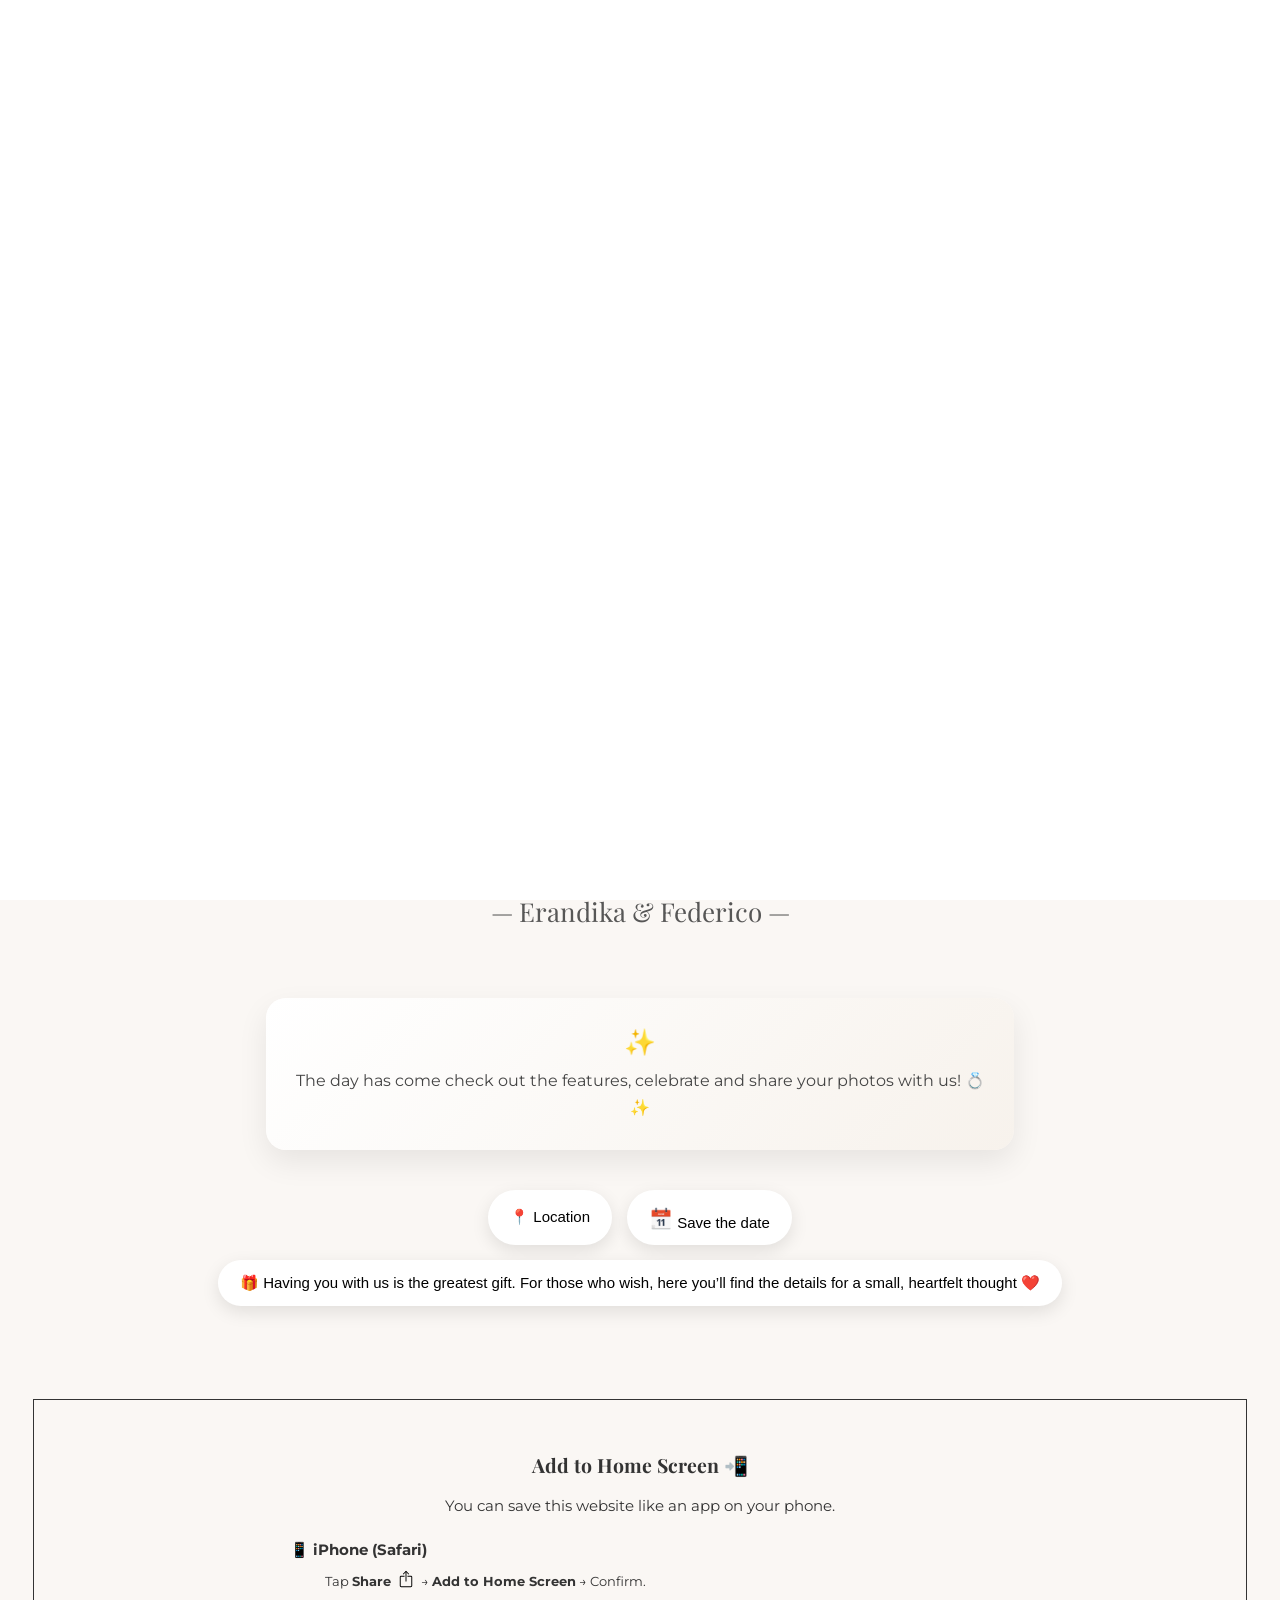
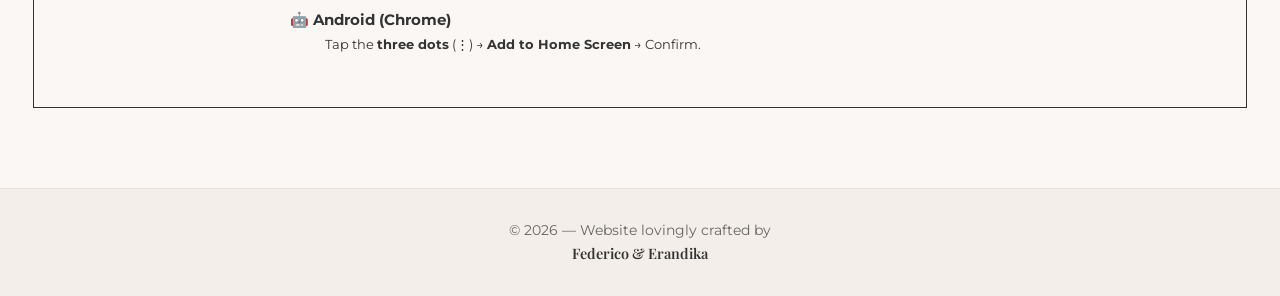
==== commit 3ac38995: "add sinhala translation" ====
--- a/index.html
+++ b/index.html
@@ -10,7 +10,7 @@
   <meta property="og:title" content="Save the date, here we are! Erandika & Federico 💍">
   <meta property="og:description" content="Scopri tutti i dettagli e conferma la tua presenza">
   <meta property="og:image" content="https://federicoerandika-max.github.io/weddingDay/preview.jpg">
-  <meta property="og:url" content="https://federicoerandika-max.github.io/weddingDay-test">
+  <meta property="og:url" content="https://federicoerandika-max.github.io/weddingDay">
 
   <link href="https://fonts.googleapis.com/css2?family=Playfair+Display:wght@400;600&family=Montserrat:wght@300;500&display=swap" rel="stylesheet">
   <link rel="stylesheet" href="assets/css/future-updates.css">
@@ -393,6 +393,7 @@
   <div class="lang-switch">
     <button onclick="setLanguage('it')">🇮🇹 Italiano</button>
     <button onclick="setLanguage('en')">🇬🇧 English</button>
+    <button onclick="setLanguage('si')">🇱🇰 සිංහල</button>
   </div>
 
   <h1 id="title"></h1>
@@ -668,6 +669,64 @@
     tfNotFound: 'Name not found, try with first and last name 🤔',
     tfChangeBtn: 'Search another name'
   },
+  si: {
+    title: "අපි විවාහ වෙනවා 💍",
+    countdownTitle: "ලොකු දවසට ඉතිරි කාලය",
+    formTitle: "ඔබේ සහභාගිත්වය තහවුරු කරන්න",
+    location: "ස්ථානය",
+    date: "දිනය සුරකින්න",
+    intro: `
+        ඔව්… මේ ඒක!<br><br>
+        බොහෝ (ගොඩක්!) බලාපොරොත්තුවෙන් පසු, අපට හඬ නඟා කියන්න පුළුවන්:
+        <strong>අපි විවාහ වෙනවා! 👰🏽‍♀️🤵🏾‍♂️</strong><br><br>
+        මෙම පිටුවේ <strong>කෙටි පෝරමයක්</strong> ඇත — සියල්ල හොඳින් සැලසුම් කිරීමට
+        සහ සෑම විස්තරයක්ම සැලකිලිමත් වීමට එය අපට උපකාරී වේ. කරුණාකර
+        <strong>මාර්තු 30 ට පෙර</strong> අපට දන්වන්න:<br><br>
+        මෙතරම් වැදගත් දිනයක ඔබ අප ළඟ සිටීම සියල්ල තවත් විශේෂ කරනු ඇත.<br><br>
+        සැමරීමට, හැඟීම්බර වීමට, සහ මෙම මොහොත ඔබ සමඟ — අප සැබවින්ම
+        ආදරය කරන අය සමඟ — බෙදා ගැනීමට අපි බලා සිටිනවා ❤️✨
+    `,
+    futureUpdates: "උත්සවය පිළිබඳ වැඩිදුර තොරතුරු ඉක්මනින් එනු ඇත.",
+    addHomeTitle: "මුල් පිටුවට එකතු කරන්න 📲",
+    addHomeIntro: "ඔබට මෙම වෙබ් අඩවිය ඔබේ දුරකථනයේ යෙදුමක් ලෙස සුරැකිය හැකිය.",
+    iosSteps: `<strong>Share</strong> <img src="assets/img/share-apple.svg" alt="share icon" width="24" height="24" style="position: relative;top: 6px;" onclick="addToHome()"> ඔබන්න → <strong>Add to Home Screen</strong> → තහවුරු කරන්න.`,
+    androidSteps: "<strong>තිත් තුන</strong> (⋮) ඔබන්න → <strong>Add to Home Screen</strong> → තහවුරු කරන්න.",
+    signature: "එරන්දිකා & ෆෙඩෙරිකෝ",
+    btnLocation: "ස්ථානය",
+    btnDate: "දිනය සුරකින්න",
+    btnGift: "ඔබ අප සමඟ සිටීම ලොකුම තෑග්ගයි. කැමති අයට, මෙහි කුඩා, හෘදයාංගම සිතුවිල්ලක් සඳහා විස්තර ඇත ❤️",
+    giftTitle: "අපට කුඩා සිතුවිල්ලක් 🎁",
+    giftText: "ඔබ අප සමඟ සිටීම ලොකුම තෑග්ගයි.<br><br>කැමති අයට, මෙහි කුඩා, හෘදයාංගම සිතුවිල්ලක් සඳහා විස්තර ඇත ❤️",
+    iban: "IBAN: IT78 L030 6909 4831 0000 001 1214",
+    copy: "පිටපත් කිරීමට ඔබන්න",
+    closeButton: 'වසන්න',
+    name: "ගිණුම් හිමියා: <br> HARIN FEDERICO ATTYGALA",
+    footer: "© 2026 — ආදරයෙන් නිර්මාණය කළේ<br><strong>ෆෙඩෙරිකෝ & එරන්දිකා</strong>",
+    tagAdvice: `අපව ටැග් කරන්න <strong id="tagEra">@erandikaconthrath</strong> සහ <strong id="tagFede">@harinfederico</strong>`,
+    shareOnInstagram: "Instagram වල බෙදා ගන්න 📸",
+    publishedPhotos: `
+      සියලුම ඡායාරූප බෙදා ගන්නේ<br>
+      <strong>#ErandikaFedericoWedding2026</strong>
+    `,
+    hashtagGalleryTitle: "බෙදාගත් මොහොත් ❤️",
+    wedshoots_btn: `
+        ඔබේ ඡායාරූප බෙදා ගන්න 📸<br>
+        <small> (කේතය දැනටමත් පිටපත් කර ඇත, ඔබට එය ඇලවීම පමණයි) </small>
+    `,
+    formRevealed: 'ලොකු දවස පැමිණ ඇත, විශේෂාංග බලන්න, සමරන්න සහ ඔබේ ඡායාරූප අප සමඟ බෙදා ගන්න! 💍✨',
+    timeline: 'උත්සවයේ කාලසටහන 🕒',
+    navGift: 'අපට කුඩා සිතුවිල්ලක් 🎁',
+    navPoruwa: 'පොරුව උත්සවය <img src="assets/img/white-jasmine-flower.png" class="tf-table-icon" width="26px" height="26px position: relative; top: 6px;" style="place-self: anchor-center;">',
+    navFAQ: 'නිතර අසන ප්‍රශ්න',
+    navWedshoots: 'Wedshoots බාගත කරන්න <img src="assets/img/ico_wedshoots.svg" alt="WedShoots" width="26px" height="26px" style=" position: relative; top: 6px;">',
+    tfTitle: 'ඔබේ මේසය සොයන්න <img src="assets/img/white-jasmine-flower.png" class="tf-table-icon" width="30" height="30" style="place-self: anchor-center;">',
+    tfSubtitle: 'ඔබේ ආසනය සොයා ගැනීමට ඔබේ නම ඇතුළත් කරන්න',
+    tfPlaceholder: 'ඔබේ නම...',
+    tfButton: 'සොයන්න',
+    tfResultLabel: 'ඔබ සිටින්නේ',
+    tfNotFound: 'නම හමු නොවීය, මුල් සහ අග නම සමඟ උත්සාහ කරන්න 🤔',
+    tfChangeBtn: 'වෙනත් නමක් සොයන්න'
+  },
   
 };
 
@@ -679,7 +738,9 @@
   if (saved) return saved;
 
   const browserLang = navigator.language || navigator.userLanguage;
-  return browserLang.startsWith('en') ? 'en' : 'it';
+  if (browserLang.startsWith('si')) return 'si';
+  if (browserLang.startsWith('en')) return 'en';
+  return 'it';
 }
 
 function setLanguage(lang) {
@@ -748,7 +809,7 @@
   const videoSource = document.getElementById('videoSource');
   var videoPath = 'assets/';
 
-  videoSource.src = videoPath + (lang === 'en' ? 'video-en.mp4' : 'video-it.mp4');
+  videoSource.src = videoPath + (lang === 'it' ? 'video-it.mp4' : 'video-en.mp4');
 
   const video = document.getElementById('weddingVideo');
   const wrapper = document.querySelector('.video-wrapper');
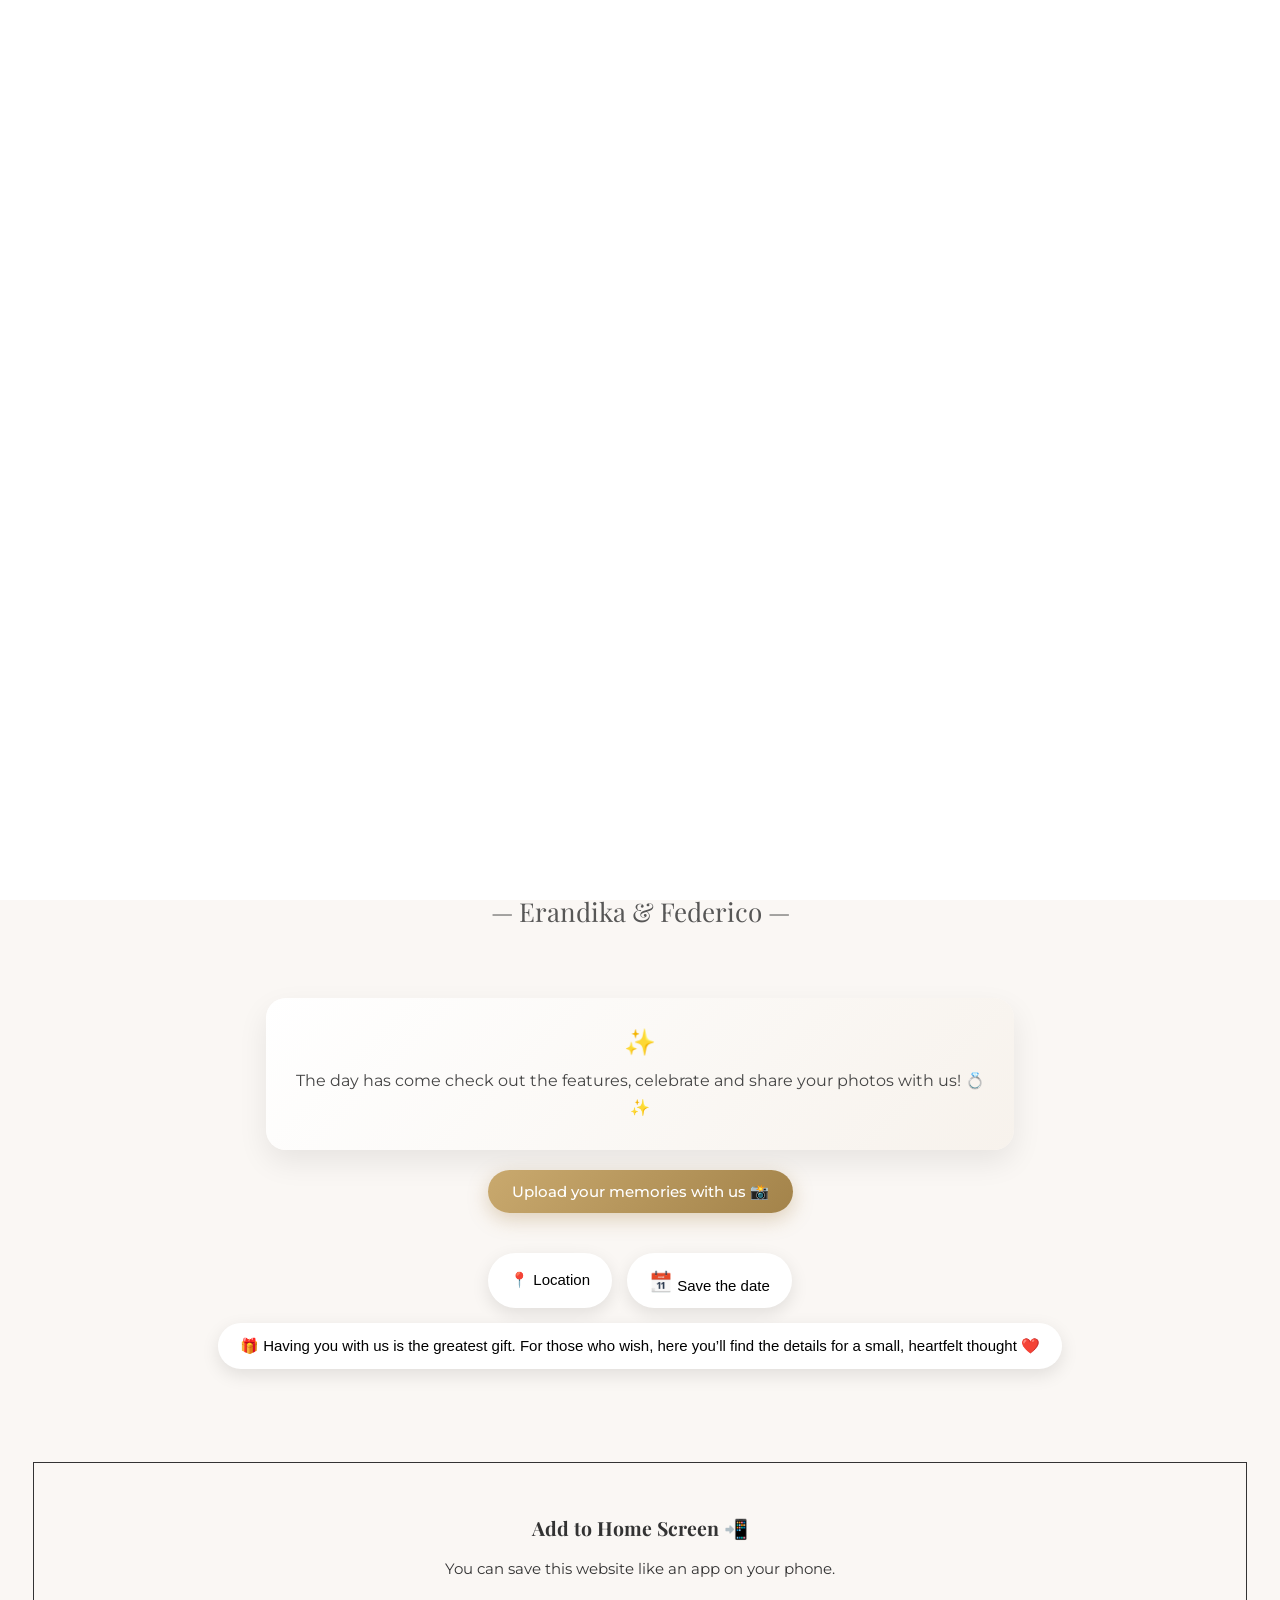
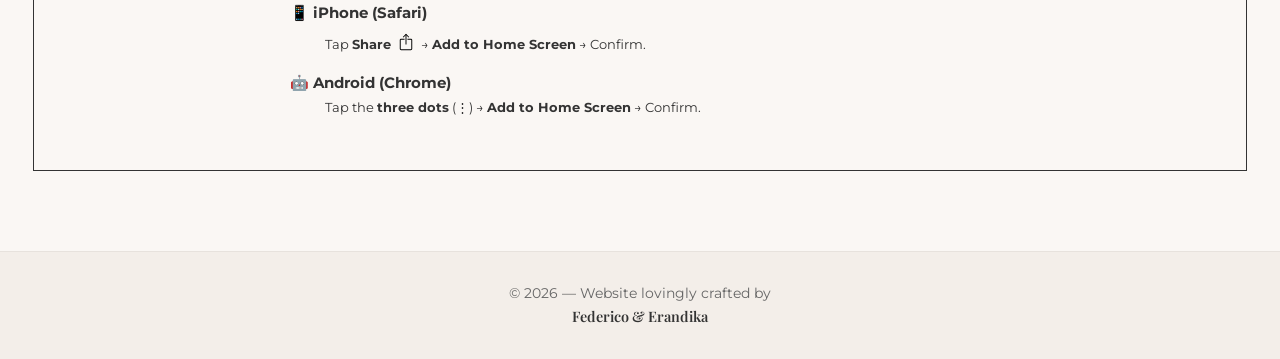
==== commit 22bae21d: "add page for photo upload" ====
--- a/index.html
+++ b/index.html
@@ -10,7 +10,7 @@
   <meta property="og:title" content="Save the date, here we are! Erandika & Federico 💍">
   <meta property="og:description" content="Scopri tutti i dettagli e conferma la tua presenza">
   <meta property="og:image" content="https://federicoerandika-max.github.io/weddingDay/preview.jpg">
-  <meta property="og:url" content="https://federicoerandika-max.github.io/weddingDay">
+  <meta property="og:url" content="https://federicoerandika-max.github.io/weddingDay-test">
 
   <link href="https://fonts.googleapis.com/css2?family=Playfair+Display:wght@400;600&family=Montserrat:wght@300;500&display=swap" rel="stylesheet">
   <link rel="stylesheet" href="assets/css/future-updates.css">
@@ -362,6 +362,42 @@
     .hidden {
       display: none !important;
     }
+
+    
+    /* Action buttons */
+    .ig-actions {
+      display: flex;
+      justify-content: center;
+      gap: 12px;
+      margin: 20px 0 28px;
+      flex-wrap: wrap;
+    }
+
+    .ig-btn {
+      display: flex;
+      align-items: center;
+      gap: 8px;
+      padding: 12px 24px;
+      border: none;
+      border-radius: 30px;
+      font-size: 15px;
+      font-family: 'Montserrat', sans-serif;
+      font-weight: 500;
+      cursor: pointer;
+      transition: all 0.3s ease;
+    }
+    
+    .ig-btn-primary {
+      background: linear-gradient(135deg, #c9a96e, #a3834a);
+      color: white;
+      box-shadow: 0 6px 20px rgba(169, 131, 74, 0.35);
+    }
+
+    .ig-btn-primary:hover {
+      transform: translateY(-2px);
+      box-shadow: 0 10px 28px rgba(169, 131, 74, 0.4);
+    }
+
   </style>
 </head>
 
@@ -380,6 +416,7 @@
           <a href="index.html" class="nav-link">Home</a>
           <a href="pages/timeline.html" class="nav-link navTimeline hidden" id="navTimeline">Timeline 🕒</a>
           <a href="pages/poruwa.html" class="nav-link hidden" id="navPoruwa"></a>
+          <a href="pages/image-upload.html" class="nav-link" id="navImageUpload"></a>
           <a href="pages/gift.html" class="nav-link" id="navGift"></a>
           <a href="https://itunes.apple.com/it/app/wedshoots/id660256196?ls=1" class="nav-link last" id="navWedshoots"></a>
           <!-- <a href="pages/timeline.html" class="nav-link" id="navFAQ"></a> -->
@@ -462,7 +499,8 @@
   <!-- FORM -->
   <h2 id="formTitle" data-aos="fade-up"></h2>
   <div id="moduleForm">
-    <iframe src="https://docs.google.com/forms/d/e/1FAIpQLSdMn0MNh3PHIAVU8OO1W1rGzOxo4_UyxrAfP-YkgaRZuObMDg/viewform?embedded=true"
+    <iframe id="rsvpIframe"
+      src="https://docs.google.com/forms/d/e/1FAIpQLSdMn0MNh3PHIAVU8OO1W1rGzOxo4_UyxrAfP-YkgaRZuObMDg/viewform?embedded=true"
       width="100%"
       height="900"
       frameborder="0"
@@ -490,7 +528,15 @@
         class="action-btn"
         data-i18n="wedshoots_btn" onclick="onClickShareAPhoto()">
     </button>
+    <br>
     <br>   
+  </div>
+
+  <div style="text-align:center; margin: 20px 0;" data-aos="fade-up">
+    <div class="ig-actions">
+      <button id="imageUploadBtn" class="ig-btn ig-btn-primary" onclick="window.location.href='pages/image-upload.html'">
+      </button>
+    </div>
   </div>
 
   <div class="info-buttons fade-in-up" id="info-buttons">
@@ -598,11 +644,13 @@
       Condividi i tuoi scatti 📸<br>
       <small> (il codice è già copiato dovrai solo incollarlo) </small>
     `,
+    imageUploadBtn: 'Carica i tuoi ricordi con noi 📸',
     formRevealed: 'Il grande giorno è arrivato, scopri tutte le funzionalità, festeggia e condividi le tue foto con noi! 💍✨',
     timeline: 'Segui la Timeline dell\'evento 🕒',
     navGift: 'Un pensiero per noi 🎁',
     navPoruwa: 'La cerimonia del Poruwa <img src="assets/img/white-jasmine-flower.png" class="tf-table-icon" width="26px" height="26px position: relative; top: 6px;" style="place-self: anchor-center;">',
     navFAQ: 'Domande frequenti',
+    navImageUpload: 'Carica i tuoi ricordi con noi 📸',
     navWedshoots: 'Portati avanti e scairca Wedshoots <img src="assets/img/ico_wedshoots.svg" alt="WedShoots" width="26px" height="26px" style=" position: relative; top: 6px;">',
     tfTitle: 'Trova il tuo tavolo <img src="assets/img/white-jasmine-flower.png" class="tf-table-icon" width="30" height="30" style="place-self: anchor-center;">',
     tfSubtitle: 'Inserisci il tuo nome per scoprire dove sei seduto',
@@ -655,11 +703,13 @@
         Share your photos 📸<br>
         <small> (the code is already copied, you just need to paste it) </small>
     `,
+    imageUploadBtn: 'Upload your memories with us 📸',
     formRevealed: 'The day has come check out the features, celebrate and share your photos with us! 💍✨',
     timeline: 'Follow the timeline of the event 🕒',
     navGift: 'A little thought for us 🎁',
     navPoruwa: 'The Poruwa Ceremony <img src="assets/img/white-jasmine-flower.png" class="tf-table-icon" width="26px" height="26px position: relative; top: 6px;" style="place-self: anchor-center;">',
     navFAQ: 'Frequently asked questions',
+    navImageUpload: 'Upload your memories with us 📸',
     navWedshoots: 'Get ahead and download Wedshoots <img src="assets/img/ico_wedshoots.svg" alt="WedShoots" width="26px" height="26px" style=" position: relative; top: 6px;">',
     tfTitle: 'Find your table <img src="assets/img/white-jasmine-flower.png" class="tf-table-icon" width="50" height="50" style="place-self: anchor-center;">',
     tfSubtitle: 'Enter your name to find your seat',
@@ -713,11 +763,13 @@
         ඔබේ ඡායාරූප බෙදා ගන්න 📸<br>
         <small> (කේතය දැනටමත් පිටපත් කර ඇත, ඔබට එය ඇලවීම පමණයි) </small>
     `,
+    imageUploadBtn: 'ඔබේ මතක උඩුගත කරන්න 📸',
     formRevealed: 'ලොකු දවස පැමිණ ඇත, විශේෂාංග බලන්න, සමරන්න සහ ඔබේ ඡායාරූප අප සමඟ බෙදා ගන්න! 💍✨',
     timeline: 'උත්සවයේ කාලසටහන 🕒',
     navGift: 'අපට කුඩා සිතුවිල්ලක් 🎁',
     navPoruwa: 'පොරුව උත්සවය <img src="assets/img/white-jasmine-flower.png" class="tf-table-icon" width="26px" height="26px position: relative; top: 6px;" style="place-self: anchor-center;">',
     navFAQ: 'නිතර අසන ප්‍රශ්න',
+    navImageUpload: 'ඔබේ මතක උඩුගත කරන්න 📸',
     navWedshoots: 'Wedshoots බාගත කරන්න <img src="assets/img/ico_wedshoots.svg" alt="WedShoots" width="26px" height="26px" style=" position: relative; top: 6px;">',
     tfTitle: 'ඔබේ මේසය සොයන්න <img src="assets/img/white-jasmine-flower.png" class="tf-table-icon" width="30" height="30" style="place-self: anchor-center;">',
     tfSubtitle: 'ඔබේ ආසනය සොයා ගැනීමට ඔබේ නම ඇතුළත් කරන්න',
@@ -759,6 +811,23 @@
   document.getElementById('intro').innerHTML = t.intro;
   document.getElementById('countdownTitle').innerHTML = t.countdownTitle;
   document.getElementById('formTitle').innerHTML = t.formTitle;
+
+  // ── Switch Google Form in base alla lingua ──
+  const rsvpIframe = document.getElementById('rsvpIframe');
+  if (rsvpIframe) {
+    const formUrls = {
+      it: 'https://docs.google.com/forms/d/e/1FAIpQLSdMn0MNh3PHIAVU8OO1W1rGzOxo4_UyxrAfP-YkgaRZuObMDg/viewform?embedded=true',
+      en: 'https://docs.google.com/forms/d/e/1FAIpQLSdMn0MNh3PHIAVU8OO1W1rGzOxo4_UyxrAfP-YkgaRZuObMDg/viewform?embedded=true',
+      si: 'https://docs.google.com/forms/d/e/1FAIpQLSe_sqe5CcwQNxNiB_-wtvZekOtQ7SnBO5ZXWYO8YQUKgdAO9g/viewform?embedded=true'
+    };
+    const newSrc = formUrls[lang] || formUrls.it;
+    if (rsvpIframe.src !== newSrc) {
+      rsvpIframe.src = newSrc;
+    }
+    // Altezza diversa per il form singalese
+    rsvpIframe.style.minHeight = (lang === 'si') ? '1600px' : '900px';
+  }
+
   document.getElementById('locationLabel').innerHTML = t.location;
   document.getElementById('dateLabel').innerHTML = t.date;
   if (dayHasCome() || isTestEnv()) {
@@ -778,6 +847,7 @@
   document.getElementById('tagAdvice').innerHTML = t.tagAdvice;
   document.getElementById('shareOnInstagram').innerHTML = t.shareOnInstagram;
   document.getElementById('wedshootsBtn').innerHTML = t.wedshoots_btn;
+  document.getElementById('imageUploadBtn').innerHTML = t.imageUploadBtn;
   document.getElementById('publishedPhotos').innerHTML = t.publishedPhotos;
   document.getElementById('hashtagGalleryTitle').innerHTML = t.hashtagGalleryTitle;
   document.getElementById('timeline').innerHTML = t.timeline;
@@ -787,6 +857,9 @@
   }
   if (document.getElementById('navPoruwa')) {
     document.getElementById('navPoruwa').innerHTML = t.navPoruwa;
+  }
+  if (document.getElementById('navImageUpload')) {
+    document.getElementById('navImageUpload').innerHTML = t.navImageUpload;
   }
 
   if (document.getElementById('footerText')) {
